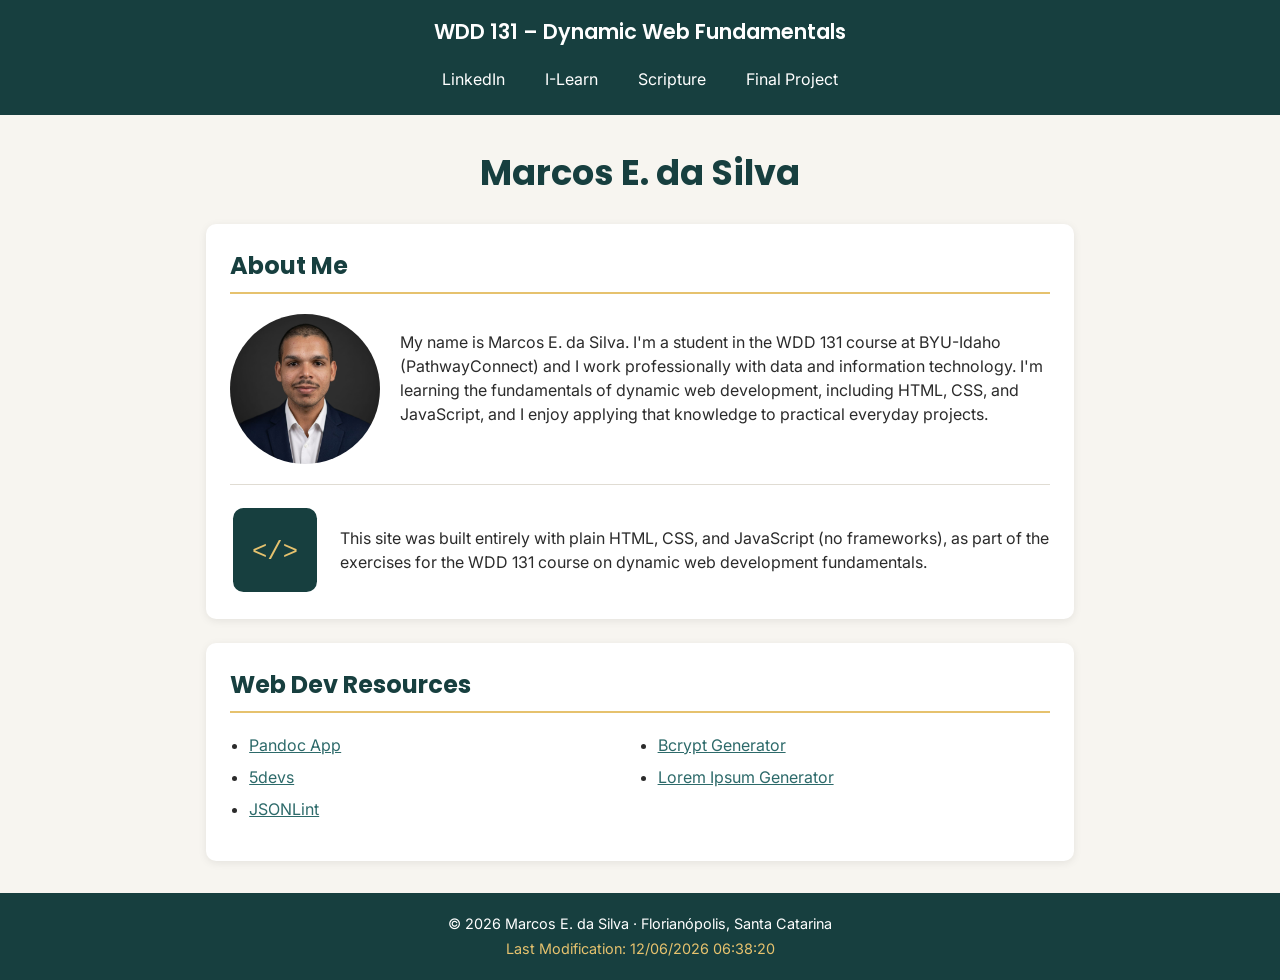
==== index.html @ 0a99c47e "Week 01 project" ====
<!DOCTYPE html>
<html lang="en">
<head>
  <meta charset="UTF-8">
  <meta name="viewport" content="width=device-width, initial-scale=1.0">
  <title>WDD 131 – Dynamic Web Fundamentals – Marcos E. da Silva</title>
  <meta name="description" content="WDD 131 – Dynamic Web Fundamentals. Personal page of Marcos E. da Silva for the WDD 131 course at BYU-Idaho, featuring HTML, CSS, JavaScript, and dynamic web development fundamentals.">
  <meta name="author" content="Marcos E. da Silva">
  <link rel="preconnect" href="https://fonts.googleapis.com">
  <link rel="preconnect" href="https://fonts.gstatic.com" crossorigin>
  <link href="https://fonts.googleapis.com/css2?family=Poppins:wght@400;600;700&family=Inter:wght@400;500&display=swap" rel="stylesheet">
  <link rel="stylesheet" href="styles/base.css">
  <script src="scripts/getdates.js" defer></script>
</head>
<body>
  <header>
    <span id="course-title">WDD 131 – Dynamic Web Fundamentals</span>
    <nav>
      <ul>
        <li><a href="https://www.linkedin.com/in/marcosedasilva/" target="_blank" rel="noopener">LinkedIn</a></li>
        <li><a href="https://byupw.instructure.com/" target="_blank" rel="noopener">I-Learn</a></li>
        <li><a href="https://www.churchofjesuschrist.org/study/scriptures/bofm/w-of-m/1?lang=eng&id=p7#p7" target="_blank" rel="noopener">Scripture</a></li>
        <li><a href="#">Final Project</a></li>
      </ul>
    </nav>
  </header>

  <main>
    <h1>Marcos E. da Silva</h1>

    <section class="card">
      <h2>About Me</h2>
      <div class="card-content">
        <img src="images/profile.jpeg" alt="Marcos E. da Silva's avatar" width="150" height="150" class="avatar">
        <p>
          My name is Marcos E. da Silva. I'm a student in the WDD 131 course at
          BYU-Idaho (PathwayConnect) and I work professionally with data and
          information technology. I'm learning the fundamentals of dynamic
          web development, including HTML, CSS, and JavaScript, and I enjoy
          applying that knowledge to practical everyday projects.
        </p>
      </div>
      <hr>
      <div class="fact-block">
        <img src="images/code-icon.svg" alt="Code icon representing web development" width="90" height="90">
        <p>
          This site was built entirely with plain HTML, CSS, and JavaScript
          (no frameworks), as part of the exercises for the WDD 131 course
          on dynamic web development fundamentals.
        </p>
      </div>
    </section>

    <section class="card">
      <h2>Web Dev Resources</h2>
      <ul class="resource-list">
        <li><a href="https://pandoc.org/app/" target="_blank" rel="noopener">Pandoc App</a></li>
        <li><a href="https://www.5devs.com.br/" target="_blank" rel="noopener">5devs</a></li>
        <li><a href="https://jsonlint.com/" target="_blank" rel="noopener">JSONLint</a></li>
        <li><a href="https://bcrypt-generator.com/" target="_blank" rel="noopener">Bcrypt Generator</a></li>
        <li><a href="https://www.lipsum.com/" target="_blank" rel="noopener">Lorem Ipsum Generator</a></li>
      </ul>
    </section>
  </main>

  <footer>
    <p>&copy; <span id="currentyear"></span> Marcos E. da Silva &middot; Florianópolis, Santa Catarina</p>
    <p id="lastModified"></p>
  </footer>
</body>
</html>
---- styles/base.css ----
/* ===== Reset & base ===== */
* {
  box-sizing: border-box;
}

:root {
  --color-primary: #173f3f;
  --color-secondary: #2d6a6a;
  --color-accent: #e6c26e;
  --color-bg: #f7f5f0;
  --color-card-bg: #ffffff;
  --color-text: #2b2b2b;
  --color-muted: #5a5a5a;
  --font-heading: "Poppins", Arial, sans-serif;
  --font-body: "Inter", Arial, sans-serif;
}

body {
  margin: 0;
  font-family: var(--font-body);
  color: var(--color-text);
  background-color: var(--color-bg);
  line-height: 1.5;
}

h1, h2 {
  font-family: var(--font-heading);
  color: var(--color-primary);
}

a {
  color: var(--color-secondary);
}

/* ===== Header ===== */
header {
  background-color: var(--color-primary);
  color: #ffffff;
  padding: 1rem;
}

#course-title {
  display: block;
  text-align: center;
  font-family: var(--font-heading);
  font-weight: 600;
  font-size: 1.3rem;
  margin-bottom: 0.75rem;
}

nav ul {
  list-style: none;
  display: flex;
  flex-wrap: wrap;
  justify-content: center;
  gap: 0.5rem;
  margin: 0;
  padding: 0;
}

nav a {
  display: block;
  color: #ffffff;
  text-decoration: none;
  padding: 0.5rem 1rem;
  border-radius: 6px;
  transition: background-color 0.25s ease, color 0.25s ease;
}

nav a:hover,
nav a:focus {
  background-color: var(--color-accent);
  color: var(--color-primary);
}

/* ===== Main ===== */
main {
  max-width: 900px;
  margin: 2rem auto;
  padding: 0 1rem;
}

main > h1 {
  text-align: center;
  font-size: 2.2rem;
  margin-bottom: 1.5rem;
}

.card {
  background-color: var(--color-card-bg);
  border-radius: 10px;
  box-shadow: 0 2px 8px rgba(0, 0, 0, 0.08);
  padding: 1.5rem;
  margin-bottom: 1.5rem;
}

.card h2 {
  margin-top: 0;
  border-bottom: 2px solid var(--color-accent);
  padding-bottom: 0.5rem;
}

.card-content {
  display: grid;
  grid-template-columns: auto 1fr;
  gap: 1.25rem;
  align-items: start;
}

.avatar {
  border-radius: 50%;
  display: block;
}

.card hr {
  border: none;
  border-top: 1px solid #e0dcd3;
  margin: 1.25rem 0;
}

.fact-block {
  display: grid;
  grid-template-columns: auto 1fr;
  gap: 1.25rem;
  align-items: center;
}

.resource-list {
  columns: 2;
  padding-left: 1.2rem;
}

.resource-list li {
  margin-bottom: 0.5rem;
  break-inside: avoid;
}

@media (max-width: 480px) {
  .card-content,
  .fact-block {
    grid-template-columns: 1fr;
    justify-items: center;
    text-align: center;
  }

  .resource-list {
    columns: 1;
  }
}

/* ===== Footer ===== */
footer {
  background-color: var(--color-primary);
  color: #ffffff;
  text-align: center;
  padding: 1rem;
  font-size: 0.9rem;
}

footer p {
  margin: 0.25rem 0;
}

#lastModified {
  color: var(--color-accent);
}
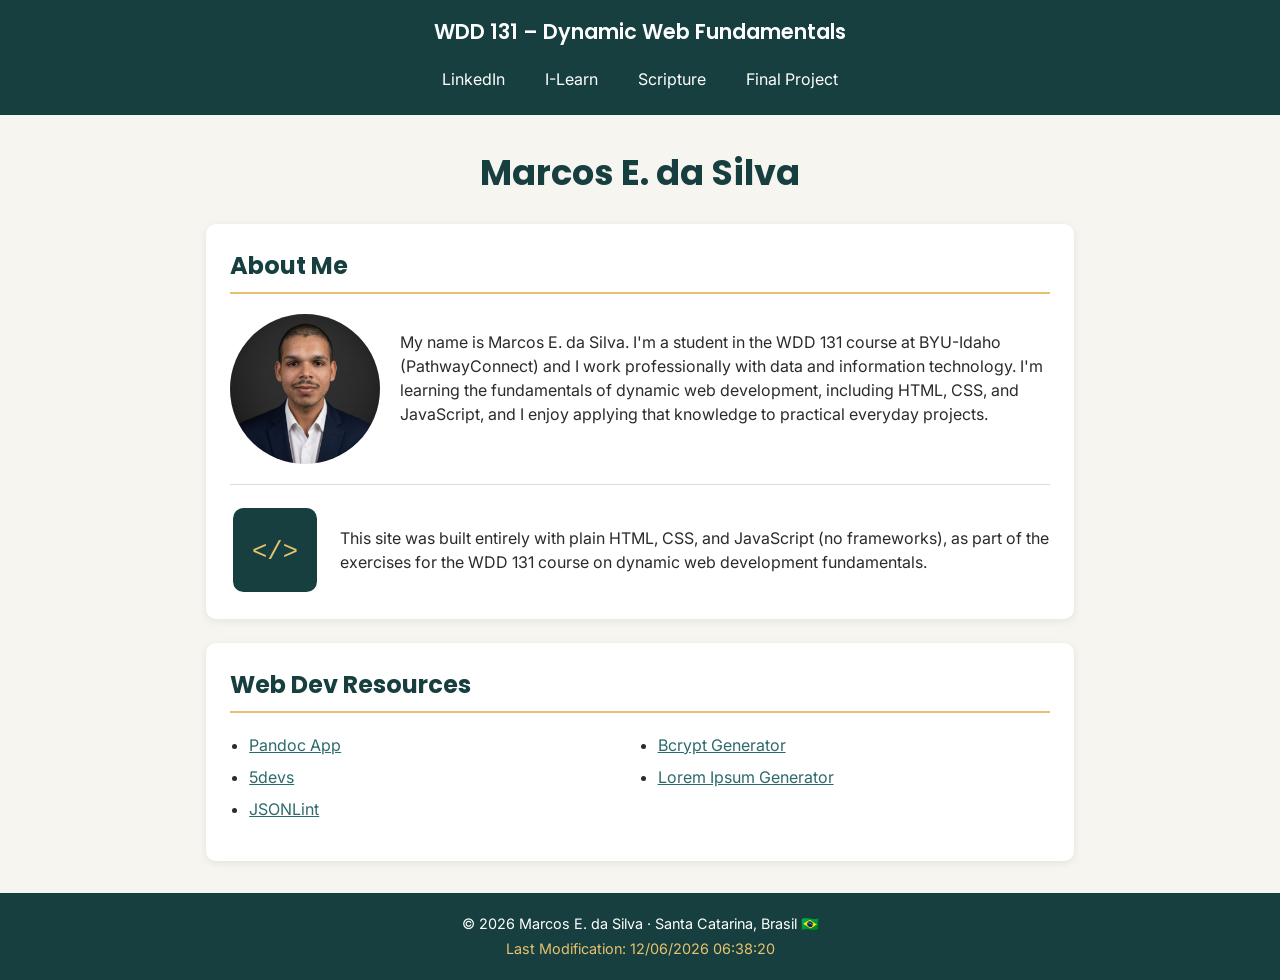
==== commit 548e45b0: "Add temple images and implement responsive layout with navigation" ====
--- a/index.html
+++ b/index.html
@@ -4,7 +4,7 @@
   <meta charset="UTF-8">
   <meta name="viewport" content="width=device-width, initial-scale=1.0">
   <title>WDD 131 – Dynamic Web Fundamentals – Marcos E. da Silva</title>
-  <meta name="description" content="WDD 131 – Dynamic Web Fundamentals. Personal page of Marcos E. da Silva for the WDD 131 course at BYU-Idaho, featuring HTML, CSS, JavaScript, and dynamic web development fundamentals.">
+  <meta name="description" content="WDD 131 – Dynamic Web Fundamentals: Marcos E. da Silva's personal page covering HTML, CSS, and JavaScript basics.">
   <meta name="author" content="Marcos E. da Silva">
   <link rel="preconnect" href="https://fonts.googleapis.com">
   <link rel="preconnect" href="https://fonts.gstatic.com" crossorigin>
@@ -64,7 +64,7 @@
   </main>
 
   <footer>
-    <p>&copy; <span id="currentyear"></span> Marcos E. da Silva &middot; Florianópolis, Santa Catarina</p>
+    <p>&copy; <span id="currentyear"></span> Marcos E. da Silva &middot; Santa Catarina, Brasil 🇧🇷</p>
     <p id="lastModified"></p>
   </footer>
 </body>
